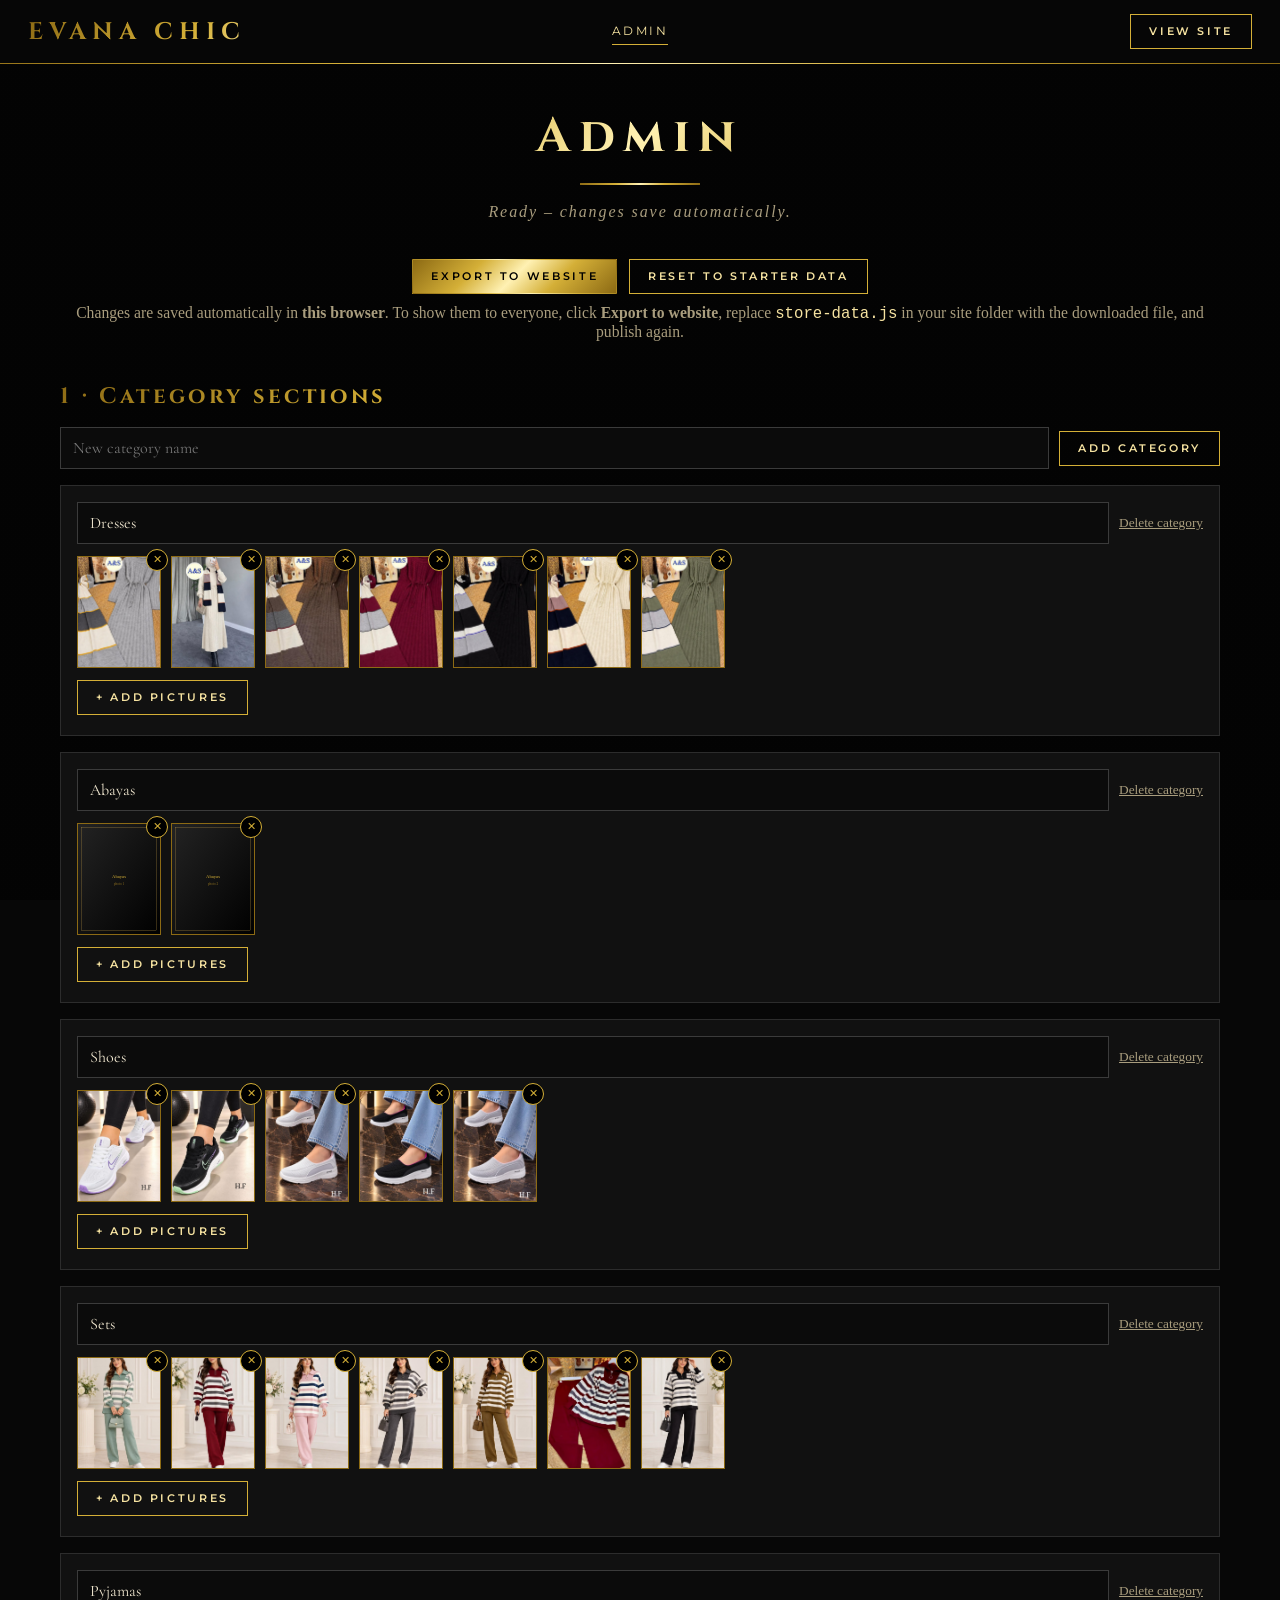
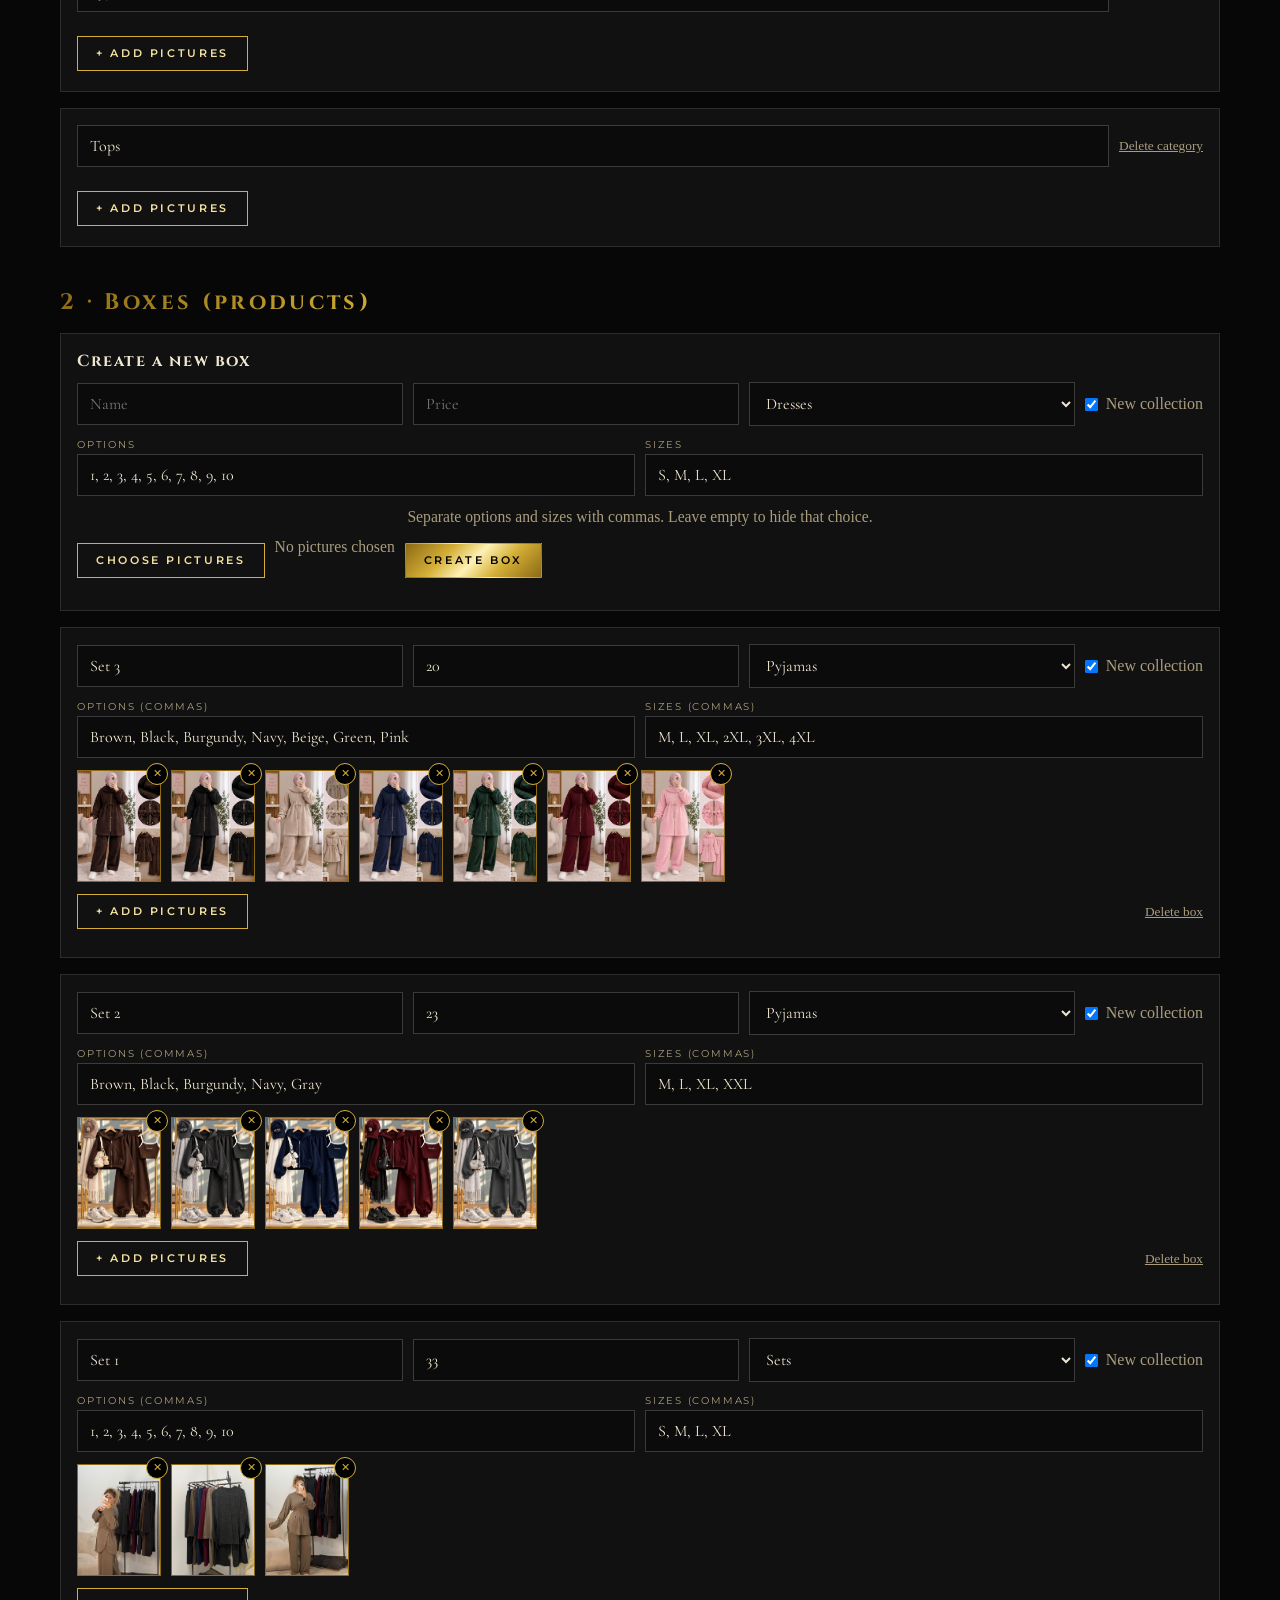
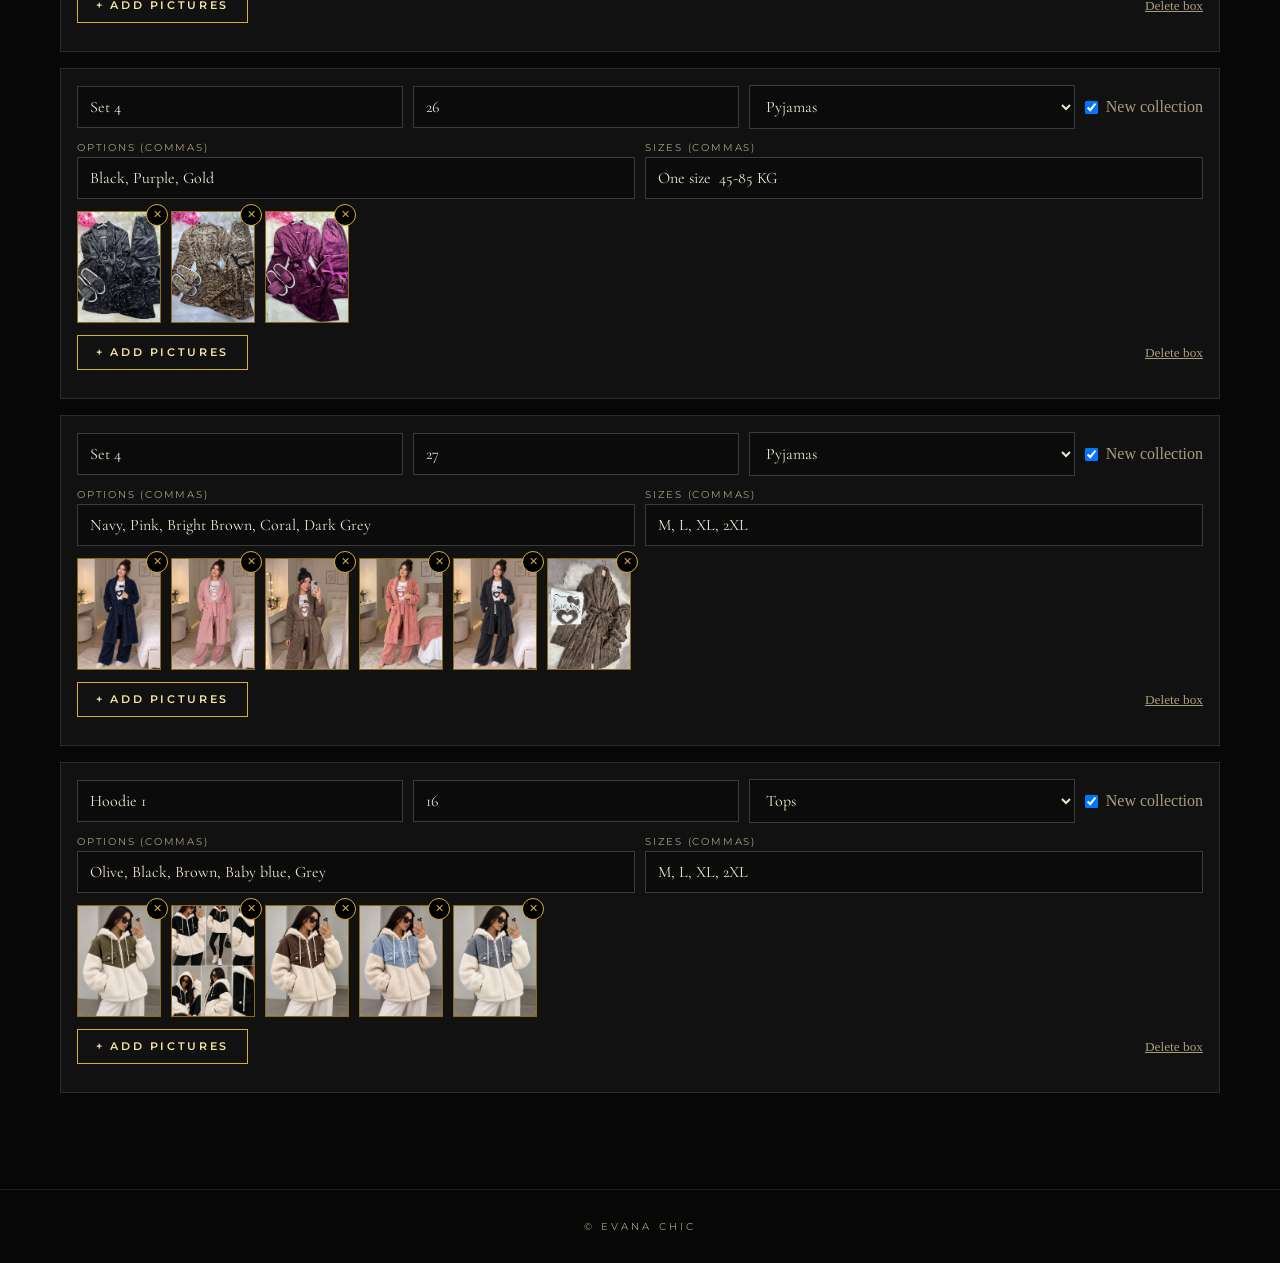
==== admin.html @ 62474490 "Add files via upload" ====
<!DOCTYPE html>
<html lang="en">
<head>
  <meta charset="UTF-8">
  <meta name="viewport" content="width=device-width, initial-scale=1">
  <meta name="robots" content="noindex">
  <title>Admin – EVANA CHIC</title>
  <link rel="preconnect" href="https://fonts.googleapis.com">
  <link href="https://fonts.googleapis.com/css2?family=Cinzel:wght@400;600;700&family=Cormorant+Garamond:ital,wght@0,400;0,600;1,400&family=Montserrat:wght@400;600&display=swap" rel="stylesheet">
  <link rel="stylesheet" href="styles.css">
  <link rel="stylesheet" href="admin.css">
</head>
<body>
  <header class="site-header">
    <a href="index.html" class="logo">EVANA CHIC</a>
    <nav class="nav"><a class="active" href="admin.html">Admin</a></nav>
    <div class="actions"><a class="btn small" href="index.html">View site</a></div>
  </header>

  <main>
    <h1 class="page-title gold-text">Admin</h1>
    <div class="divider"></div>
    <p class="page-sub" id="status">Loading…</p>

    <div class="adm-bar">
      <button class="btn solid small" id="export">Export to website</button>
      <button class="btn small" id="reset">Reset to starter data</button>
    </div>
    <p class="adm-note">Changes are saved automatically in <b>this browser</b>. To show them to everyone, click <b>Export to website</b>, replace <code>store-data.js</code> in your site folder with the downloaded file, and publish again.</p>

    <h2 class="adm-h gold-text">1 · Category sections</h2>
    <div class="adm-add">
      <input class="adm-in" id="new-cat" placeholder="New category name">
      <button class="btn small" id="add-cat">Add category</button>
    </div>
    <div id="cats"></div>

    <h2 class="adm-h gold-text">2 · Boxes (products)</h2>
    <div class="adm-card" id="new-box">
      <h3>Create a new box</h3>
      <div class="adm-row">
        <input class="adm-in" id="nb-name" placeholder="Name">
        <input class="adm-in" id="nb-price" type="number" min="0" step="0.01" placeholder="Price">
        <select class="adm-in" id="nb-cat"></select>
        <label class="adm-check"><input type="checkbox" id="nb-new" checked> New collection</label>
      </div>
      <div class="adm-row">
        <label class="adm-lbl">Options <input class="adm-in" id="nb-opts" value="1, 2, 3, 4, 5, 6, 7, 8, 9, 10" placeholder="1, 2, 3"></label>
        <label class="adm-lbl">Sizes <input class="adm-in" id="nb-sizes" value="S, M, L, XL" placeholder="S, M, L"></label>
      </div>
      <p class="adm-note" style="margin:0 0 12px">Separate options and sizes with commas. Leave empty to hide that choice.</p>
      <div class="adm-row">
        <label class="btn small">Choose pictures<input type="file" id="nb-files" accept="image/*" multiple hidden></label>
        <span id="nb-count" class="adm-note">No pictures chosen</span>
        <button class="btn solid small" id="nb-create">Create box</button>
      </div>
    </div>
    <div id="prods"></div>
  </main>
  <footer>© EVANA CHIC</footer>

  <script src="products.js"></script>
  <script src="store-data.js"></script>
  <script src="store.js"></script>
  <script src="admin.js"></script>
</body>
</html>
---- styles.css ----
/* ============================================================
   EVANA CHIC – black & gold theme (shared by every page)
   ============================================================ */
:root {
  --black: #070707;
  --panel: #111111;
  --panel-2: #181818;
  --gold: #d4af37;
  --gold-light: #f6e3a1;
  --gold-dark: #8c6a14;
  --text: #efe6cf;
  --muted: #a99d7e;
  --gold-grad: linear-gradient(135deg, #8c6a14 0%, #d4af37 30%, #fff1b3 50%, #d4af37 70%, #8c6a14 100%);
}

* { box-sizing: border-box; margin: 0; padding: 0; -webkit-tap-highlight-color: transparent; }
html { scroll-behavior: smooth; }
body {
  background-color: var(--black);
  color: var(--text);
  background-image:
    linear-gradient(rgba(0,0,0,0.55), rgba(0,0,0,0.55)),
    url("images/background.jpg");
  background-size: cover;
  background-position: center;
  background-repeat: no-repeat;
  background-attachment: fixed;
}
a { color: inherit; text-decoration: none; }
button { font-family: inherit; cursor: pointer; }

.gold-text {
  background: var(--gold-grad);
  -webkit-background-clip: text; background-clip: text;
  -webkit-text-fill-color: transparent; color: transparent;
}

/* ---------- Header ---------- */
.site-header {
  position: sticky; top: 0; z-index: 50;
  display: grid; grid-template-columns: 1fr auto 1fr; align-items: center;
  gap: 12px; padding: 14px 28px;
  background: rgba(7,7,7,.92); backdrop-filter: blur(10px);
  border-bottom: 1px solid transparent;
  border-image: var(--gold-grad) 1;
}
.logo {
  font-family: 'Cinzel', serif; font-weight: 700; font-size: 1.5rem; letter-spacing: .25em;
  background: var(--gold-grad); -webkit-background-clip: text; background-clip: text;
  -webkit-text-fill-color: transparent;
}
.nav { display: flex; gap: 26px; justify-content: center; }
.nav a {
  font-family: 'Montserrat', sans-serif; font-size: .72rem; letter-spacing: .22em;
  text-transform: uppercase; color: var(--muted); padding: 6px 0;
  border-bottom: 1px solid transparent; transition: .3s;
}
.nav a:hover, .nav a.active { color: var(--gold-light); border-bottom-color: var(--gold); }
.actions { display: flex; gap: 8px; justify-content: flex-end; }
.icon-btn {
  position: relative; width: 42px; height: 42px; border-radius: 50%;
  background: transparent; border: 1px solid var(--gold-dark); color: var(--gold);
  display: grid; place-items: center; transition: .3s;
}
.icon-btn:hover { background: var(--gold); color: #000; box-shadow: 0 0 18px rgba(212,175,55,.5); }
.icon-btn svg { width: 20px; height: 20px; fill: none; stroke: currentColor; stroke-width: 1.7; stroke-linecap: round; stroke-linejoin: round; }
.badge {
  position: absolute; top: -5px; right: -5px; min-width: 19px; height: 19px; padding: 0 5px;
  border-radius: 10px; background: var(--gold); color: #000; font: 700 .68rem 'Montserrat', sans-serif;
  display: none; align-items: center; justify-content: center;
}
.badge.show { display: flex; }

@media (max-width: 760px) {
  .site-header { grid-template-columns: 1fr auto; padding: 12px 16px; }
  .nav { grid-column: 1 / -1; grid-row: 2; gap: 18px; }
  .logo { font-size: 1.2rem; }
}

/* ---------- Search overlay ---------- */
.search-overlay {
  position: fixed; inset: 0; z-index: 90; background: rgba(0,0,0,.94);
  display: none; flex-direction: column; align-items: center; padding: 90px 20px 20px;
}
.search-overlay.open { display: flex; }
.search-overlay input {
  width: min(600px, 100%); background: transparent; border: none; border-bottom: 1px solid var(--gold);
  color: var(--gold-light); font: 1.6rem 'Cormorant Garamond', serif; padding: 10px 4px; outline: none;
  text-align: center; letter-spacing: .08em;
}
.search-results { width: min(600px, 100%); margin-top: 22px; overflow-y: auto; }
.search-row {
  display: flex; align-items: center; gap: 14px; padding: 10px;
  border-bottom: 1px solid #222; transition: .25s;
}
.search-row:hover { background: var(--panel-2); }
.search-row img { width: 48px; height: 64px; object-fit: cover; border: 1px solid var(--gold-dark); }
.search-row small { color: var(--muted); font-family: 'Montserrat', sans-serif; letter-spacing: .1em; font-size: .7rem; text-transform: uppercase; }
.search-close { position: absolute; top: 24px; right: 24px; }

/* ---------- Page layout ---------- */
main { max-width: 1200px; margin: 0 auto; padding: 40px 20px 80px; }
.page-title {
  font-family: 'Cinzel', serif; text-align: center; font-size: clamp(1.8rem, 5vw, 3rem);
  letter-spacing: .18em; margin-bottom: 8px;
}
.page-sub { text-align: center; color: var(--muted); letter-spacing: .12em; margin-bottom: 38px; font-style: italic; }
.divider { width: 120px; height: 2px; margin: 14px auto 18px; background: var(--gold-grad); }

/* ---------- Buttons ---------- */
.btn {
  display: inline-block; padding: 14px 34px; border: 1px solid var(--gold);
  background: transparent; color: var(--gold-light);
  font: 600 .78rem 'Montserrat', sans-serif; letter-spacing: .25em; text-transform: uppercase;
  position: relative; overflow: hidden; transition: .35s;
}
.btn::before {
  content: ''; position: absolute; inset: 0; background: var(--gold-grad);
  transform: translateX(-101%); transition: transform .45s; z-index: -1;
}
.btn { z-index: 0; }
.btn:hover { color: #000; box-shadow: 0 0 26px rgba(212,175,55,.45); }
.btn:hover::before { transform: translateX(0); }
.btn.solid { background: var(--gold-grad); color: #000; border-color: transparent; }
.btn.solid::before { display: none; }
.btn.solid:hover { filter: brightness(1.12); }

/* ---------- Home hero ---------- */
.hero {
  min-height: 78vh; display: flex; flex-direction: column; align-items: center; justify-content: center;
  text-align: center; padding: 40px 20px; position: relative;
}
.hero::before {
  content: ''; position: absolute; width: min(620px, 90vw); height: min(620px, 90vw); border-radius: 50%;
  border: 1px solid rgba(212,175,55,.25); animation: spin 40s linear infinite;
  background: radial-gradient(circle, rgba(212,175,55,.08), transparent 65%);
}
.hero::after {
  content: ''; position: absolute; width: min(520px, 76vw); height: min(520px, 76vw); border-radius: 50%;
  border: 1px dashed rgba(212,175,55,.18); animation: spin 60s linear infinite reverse;
}
@keyframes spin { to { transform: rotate(360deg); } }
.hero > * { position: relative; z-index: 2; }
.hero .eyebrow { font: .75rem 'Montserrat', sans-serif; letter-spacing: .5em; color: var(--muted); text-transform: uppercase; }
.hero h1 {
  font-family: 'Cinzel', serif; font-size: clamp(2.6rem, 10vw, 6rem); letter-spacing: .2em; margin: 16px 0 6px;
  background: var(--gold-grad); background-size: 200% auto; -webkit-background-clip: text; background-clip: text;
  -webkit-text-fill-color: transparent; animation: shine 6s linear infinite;
}
@keyframes shine { to { background-position: 200% center; } }
.hero p { max-width: 520px; color: var(--muted); font-size: 1.25rem; font-style: italic; margin: 10px 0 34px; }

.tiles { display: grid; grid-template-columns: repeat(auto-fit, minmax(240px, 1fr)); gap: 22px; margin-top: 30px; }
.tile {
  padding: 46px 20px; text-align: center; background: var(--panel); border: 1px solid #2a2a2a;
  transition: .4s; position: relative;
}
.tile:hover { border-color: var(--gold); transform: translateY(-6px); box-shadow: 0 14px 40px rgba(212,175,55,.15); }
.tile h3 { font-family: 'Cinzel', serif; letter-spacing: .2em; font-size: 1.3rem; margin-bottom: 8px; }
.tile span { color: var(--muted); font-style: italic; }

/* ---------- Categories ---------- */
.cat-grid { display: grid; grid-template-columns: repeat(auto-fill, minmax(220px, 1fr)); gap: 22px; }
.cat-card { position: relative; aspect-ratio: 3/4; overflow: hidden; border: 1px solid var(--gold-dark); }
.cat-card img { position: absolute; inset: 0; width: 100%; height: 100%; object-fit: cover; opacity: 0; transition: opacity .9s, transform .6s; }
.cat-card img.on { opacity: 1; }
.cat-card:hover img { transform: scale(1.08); }
.cat-card .label {
  position: absolute; left: 0; right: 0; bottom: 0; padding: 40px 10px 18px; text-align: center;
  background: linear-gradient(transparent, rgba(0,0,0,.92));
  font-family: 'Cinzel', serif; letter-spacing: .22em; font-size: 1.1rem; color: var(--gold-light);
}

/* ---------- Product boxes ---------- */
.chips { display: flex; flex-wrap: wrap; gap: 10px; justify-content: center; margin-bottom: 30px; }
.chip {
  padding: 8px 18px; border: 1px solid var(--gold-dark); background: transparent; color: var(--muted);
  font: .7rem 'Montserrat', sans-serif; letter-spacing: .2em; text-transform: uppercase; transition: .3s;
}
.chip:hover, .chip.active { background: var(--gold); color: #000; border-color: var(--gold); }

.grid { display: grid; grid-template-columns: repeat(auto-fill, minmax(280px, 1fr)); gap: 26px; }
.box {
  background: linear-gradient(180deg, var(--panel-2), var(--panel)); border: 1px solid #2c2c2c;
  padding: 14px; transition: .4s;
}
.box:hover { border-color: var(--gold-dark); box-shadow: 0 10px 34px rgba(212,175,55,.12); }
.slider {
  display: flex; overflow-x: auto; scroll-snap-type: x mandatory; gap: 0;
  scrollbar-width: none; border: 1px solid var(--gold-dark);
}
.slider::-webkit-scrollbar { display: none; }
.slider img {
  flex: 0 0 100%; width: 100%; aspect-ratio: 3/4; object-fit: cover; scroll-snap-align: center;
  user-select: none; -webkit-user-select: none; -webkit-touch-callout: none; cursor: zoom-in;
}
.dots { display: flex; justify-content: center; gap: 6px; margin: 8px 0 2px; }
.dots i { width: 6px; height: 6px; border-radius: 50%; background: #3a3a3a; transition: .3s; }
.dots i.on { background: var(--gold); transform: scale(1.3); }
.hint { text-align: center; font: .62rem 'Montserrat', sans-serif; letter-spacing: .14em; color: var(--muted); text-transform: uppercase; margin-bottom: 8px; }
.box h3 { font-family: 'Cinzel', serif; font-size: 1.05rem; letter-spacing: .1em; text-align: center; margin-top: 6px; }
.box .price { text-align: center; color: var(--gold); font-size: 1.4rem; margin: 4px 0 10px; }
.opt-label { text-align: center; font: .62rem 'Montserrat', sans-serif; letter-spacing: .2em; color: var(--muted); text-transform: uppercase; margin-bottom: 6px; }
.opts { display: flex; flex-wrap: wrap; justify-content: center; gap: 6px; margin-bottom: 14px; }
.opt {
  min-width: 44px; padding: 9px 12px; background: transparent; border: 1px solid #3b3b3b; color: var(--text);
  font: .85rem 'Montserrat', sans-serif; transition: .25s;
}
.opt:hover { border-color: var(--gold); }
.opt.selected { background: var(--gold-grad); color: #000; border-color: transparent; font-weight: 700; }
.box .add { width: 100%; }
.box.shake { animation: shake .4s; }
@keyframes shake { 25% { transform: translateX(-6px); } 75% { transform: translateX(6px); } }
.empty { text-align: center; color: var(--muted); padding: 60px 0; font-style: italic; grid-column: 1 / -1; }

/* ---------- Lightbox (long-press magnifier) ---------- */
.lightbox {
  position: fixed; inset: 0; z-index: 100; background: rgba(0,0,0,.96);
  display: none; flex-direction: column; align-items: center; justify-content: center;
}
.lightbox.open { display: flex; animation: fade .25s; }
@keyframes fade { from { opacity: 0; } }
.lb-track {
  display: flex; width: 100%; height: 86vh; overflow-x: auto; scroll-snap-type: x mandatory;
  scrollbar-width: none;
}
.lb-track::-webkit-scrollbar { display: none; }
.lb-track img { flex: 0 0 100%; width: 100%; height: 100%; object-fit: contain; scroll-snap-align: center; padding: 10px; }
.lb-count { color: var(--gold); font: .8rem 'Montserrat', sans-serif; letter-spacing: .3em; margin-top: 10px; }
.lb-close { position: absolute; top: 18px; right: 18px; }
.lb-nav {
  position: absolute; top: 50%; transform: translateY(-50%); width: 46px; height: 46px; border-radius: 50%;
  background: rgba(0,0,0,.6); border: 1px solid var(--gold); color: var(--gold); font-size: 1.4rem;
}
.lb-nav:hover { background: var(--gold); color: #000; }
.lb-prev { left: 14px; } .lb-next { right: 14px; }

/* ---------- Cart page ---------- */
.cart-item {
  display: grid; grid-template-columns: 90px 1fr auto; gap: 16px; align-items: center;
  padding: 16px; background: var(--panel); border: 1px solid #2a2a2a; margin-bottom: 14px;
}
.cart-item img { width: 90px; height: 120px; object-fit: cover; border: 1px solid var(--gold-dark); }
.cart-item h3 { font-family: 'Cinzel', serif; letter-spacing: .08em; font-size: 1.05rem; }
.cart-item .meta { color: var(--muted); font-size: .98rem; margin: 3px 0; }
.cart-item .meta b { color: var(--gold-light); font-weight: 600; }
.qty { display: inline-flex; align-items: center; border: 1px solid var(--gold-dark); margin-top: 6px; }
.qty button { width: 34px; height: 34px; background: transparent; border: none; color: var(--gold); font-size: 1.2rem; }
.qty button:hover { background: var(--gold); color: #000; }
.qty span { min-width: 34px; text-align: center; font-family: 'Montserrat', sans-serif; font-size: .9rem; }
.line-total { text-align: right; }
.line-total .amt { color: var(--gold); font-size: 1.35rem; }
.remove { background: none; border: none; color: var(--muted); text-decoration: underline; font-size: .9rem; margin-top: 8px; }
.remove:hover { color: #e8715a; }
.summary { margin-top: 26px; padding: 24px; border: 1px solid var(--gold); background: var(--panel); }
.summary .row { display: flex; justify-content: space-between; padding: 8px 0; border-bottom: 1px solid #262626; font-size: 1.15rem; }
.summary .total { border: none; padding-top: 16px; font-family: 'Cinzel', serif; font-size: 1.6rem; letter-spacing: .12em; }
.summary .total span:last-child { color: var(--gold); }
.summary .btn { width: 100%; margin-top: 18px; text-align: center; }

@media (max-width: 560px) {
  .cart-item { grid-template-columns: 70px 1fr; }
  .cart-item img { width: 70px; height: 94px; }
  .line-total { grid-column: 1 / -1; text-align: left; display: flex; justify-content: space-between; align-items: center; }
}

/* ---------- Toast ---------- */
.toast {
  position: fixed; left: 50%; bottom: 30px; transform: translate(-50%, 30px); z-index: 120; opacity: 0;
  padding: 12px 26px; background: var(--gold-grad); color: #000; font: 600 .75rem 'Montserrat', sans-serif;
  letter-spacing: .15em; text-transform: uppercase; transition: .35s; pointer-events: none;
}
.toast.show { opacity: 1; transform: translate(-50%, 0); }

footer { text-align: center; padding: 30px; color: var(--muted); font: .65rem 'Montserrat', sans-serif; letter-spacing: .3em; border-top: 1px solid #1d1d1d; }

/* ---------- Checkout: payment note, agree box, popup ---------- */
.pay-note { margin-top: 20px; padding: 14px 16px; border: 1px dashed var(--gold-dark); color: var(--muted); font-size: 1.05rem; line-height: 1.5; }
.pay-note b { color: var(--gold-light); }
.agree { display: flex; gap: 10px; align-items: flex-start; margin-top: 16px; color: var(--text); font-size: 1.05rem; cursor: pointer; }
.agree input { width: 20px; height: 20px; margin-top: 3px; accent-color: var(--gold); flex: none; }
.summary .btn:disabled { opacity: .35; cursor: not-allowed; filter: grayscale(.6); }
.modal { position: fixed; inset: 0; z-index: 130; background: rgba(0,0,0,.82); display: none; align-items: center; justify-content: center; padding: 20px; }
.modal.open { display: flex; animation: fade .25s; }
.modal-box { width: min(440px, 100%); padding: 30px 26px; background: var(--panel); border: 1px solid var(--gold); text-align: center; box-shadow: 0 0 50px rgba(212,175,55,.25); }
.modal-box h3 { font-family: 'Cinzel', serif; letter-spacing: .14em; font-size: 1.2rem; margin-bottom: 14px; }
.modal-box p { color: var(--text); font-size: 1.2rem; line-height: 1.5; margin-bottom: 8px; }
.modal-box p b { color: var(--gold-light); }
.modal-box .btn { width: 100%; margin-top: 18px; }
.modal-box .back { display: inline-block; margin-top: 14px; background: none; border: none; color: var(--muted); text-decoration: underline; font-size: .95rem; }

/* ---------- Social icons + floating WhatsApp ---------- */
.socials { display: flex; gap: 12px; justify-content: center; margin-bottom: 16px; }
.wa-float {
  position: fixed; right: 18px; bottom: 18px; z-index: 60; width: 54px; height: 54px; border-radius: 50%;
  background: var(--gold-grad); color: #000; display: grid; place-items: center; box-shadow: 0 6px 22px rgba(0,0,0,.5);
}
.wa-float svg { width: 28px; height: 28px; fill: none; stroke: currentColor; stroke-width: 1.8; stroke-linecap: round; stroke-linejoin: round; }
---- admin.css ----
.adm-bar { display: flex; gap: 12px; justify-content: center; flex-wrap: wrap; margin-bottom: 10px; }
.adm-note { text-align: center; color: var(--muted); font-size: .98rem; margin-bottom: 26px; }
.adm-note code { color: var(--gold-light); }
.adm-h { font-family: 'Cinzel', serif; letter-spacing: .15em; font-size: 1.4rem; margin: 40px 0 16px; }
.adm-card { background: var(--panel); border: 1px solid #2c2c2c; padding: 16px; margin-bottom: 16px; }
.adm-card h3 { font-family: 'Cinzel', serif; letter-spacing: .1em; margin-bottom: 10px; font-size: 1rem; }
.adm-row, .adm-add { display: flex; flex-wrap: wrap; gap: 10px; align-items: center; margin-bottom: 12px; }
.adm-add { margin-bottom: 16px; }
.adm-in {
  flex: 1 1 150px; min-width: 0; background: #0b0b0b; border: 1px solid #3b3b3b; color: var(--text);
  padding: 10px 12px; font: 1rem 'Cormorant Garamond', serif; outline: none;
}
.adm-in:focus { border-color: var(--gold); }
.adm-check { display: flex; gap: 8px; align-items: center; color: var(--muted); }
.btn.small { padding: 10px 18px; font-size: .66rem; }
.thumbs { display: flex; flex-wrap: wrap; gap: 10px; margin-bottom: 12px; }
.th { position: relative; width: 84px; height: 112px; border: 1px solid var(--gold-dark); }
.th img { width: 100%; height: 100%; object-fit: cover; display: block; }
.th button {
  position: absolute; top: -8px; right: -8px; width: 22px; height: 22px; border-radius: 50%;
  background: #000; border: 1px solid var(--gold); color: var(--gold); font-size: .7rem; line-height: 1;
}
.th button:hover { background: #c0392b; color: #fff; border-color: #c0392b; }
.adm-del { background: none; border: none; color: var(--muted); text-decoration: underline; margin-left: auto; }
.adm-del:hover { color: #e8715a; }

.adm-lbl { flex: 1 1 260px; display: flex; flex-direction: column; gap: 4px; color: var(--muted); font: .62rem 'Montserrat', sans-serif; letter-spacing: .18em; text-transform: uppercase; }
.adm-lbl .adm-in { flex: none; text-transform: none; letter-spacing: 0; }
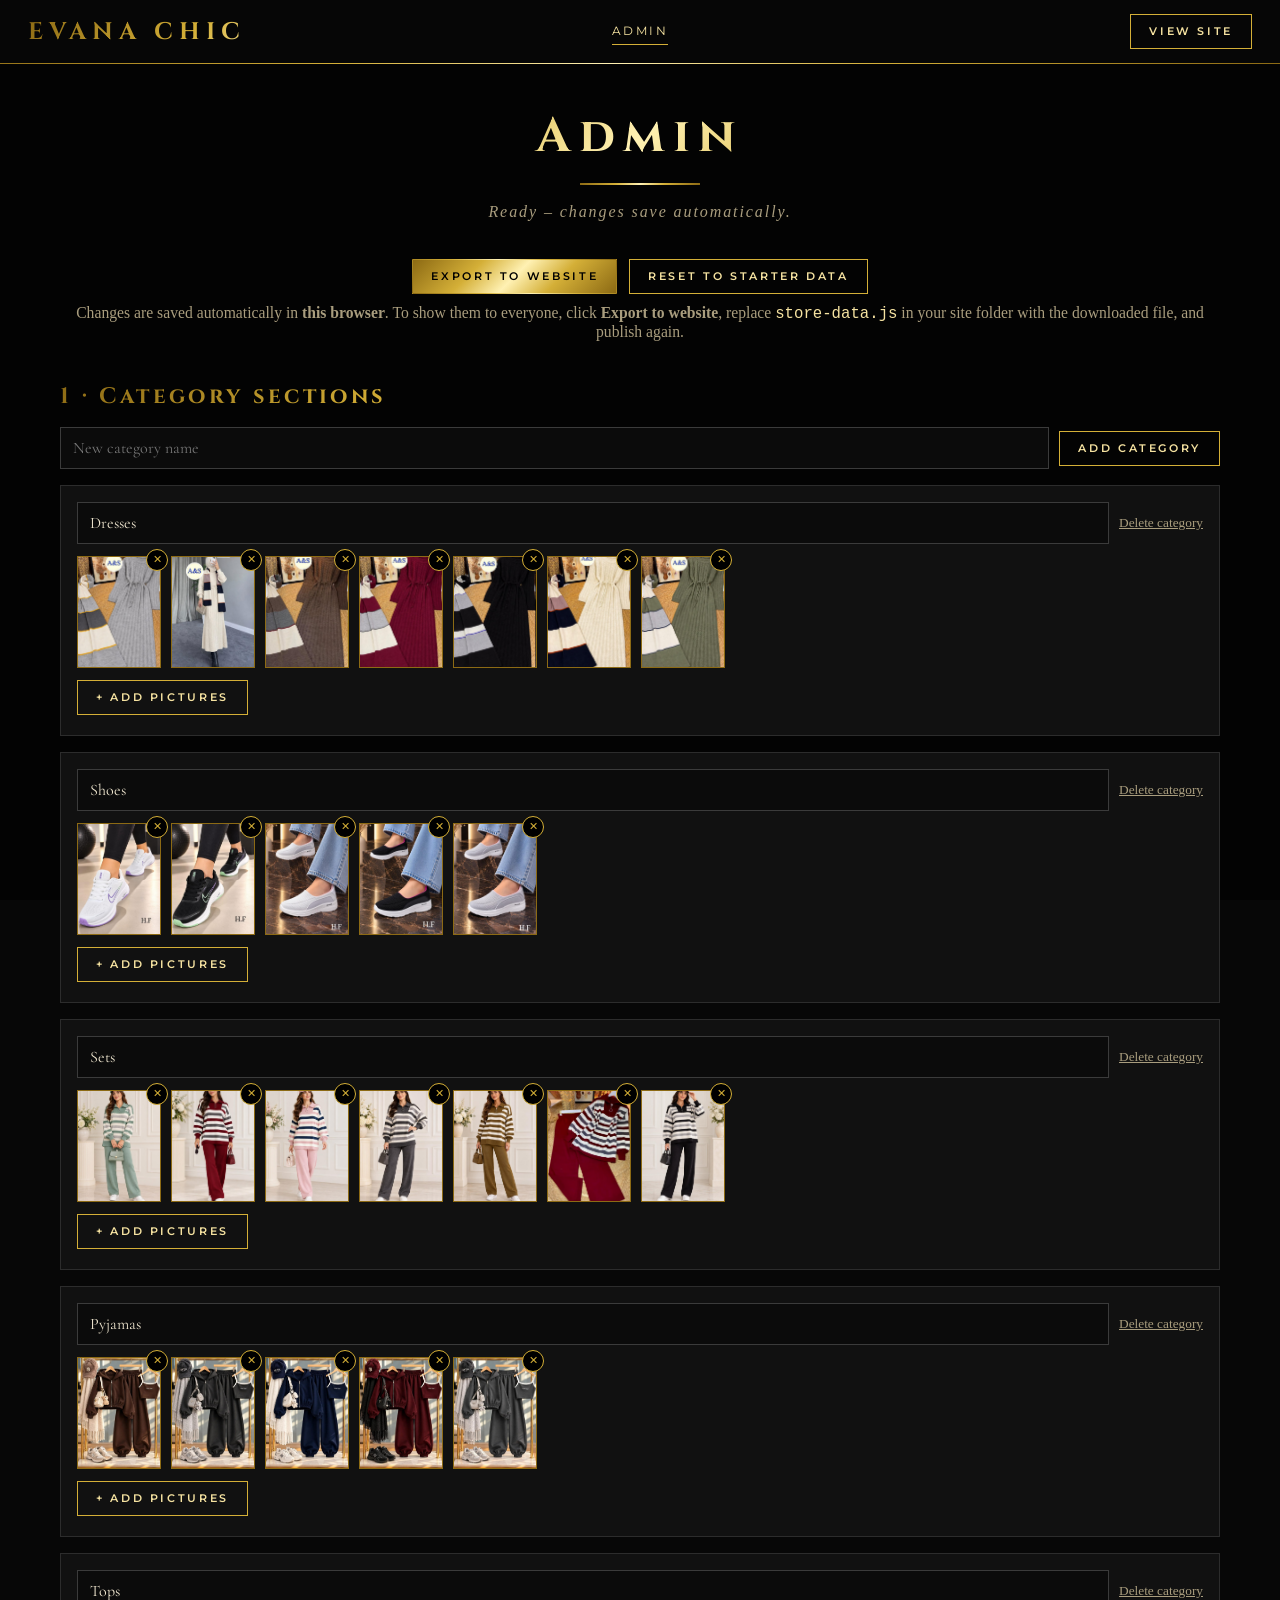
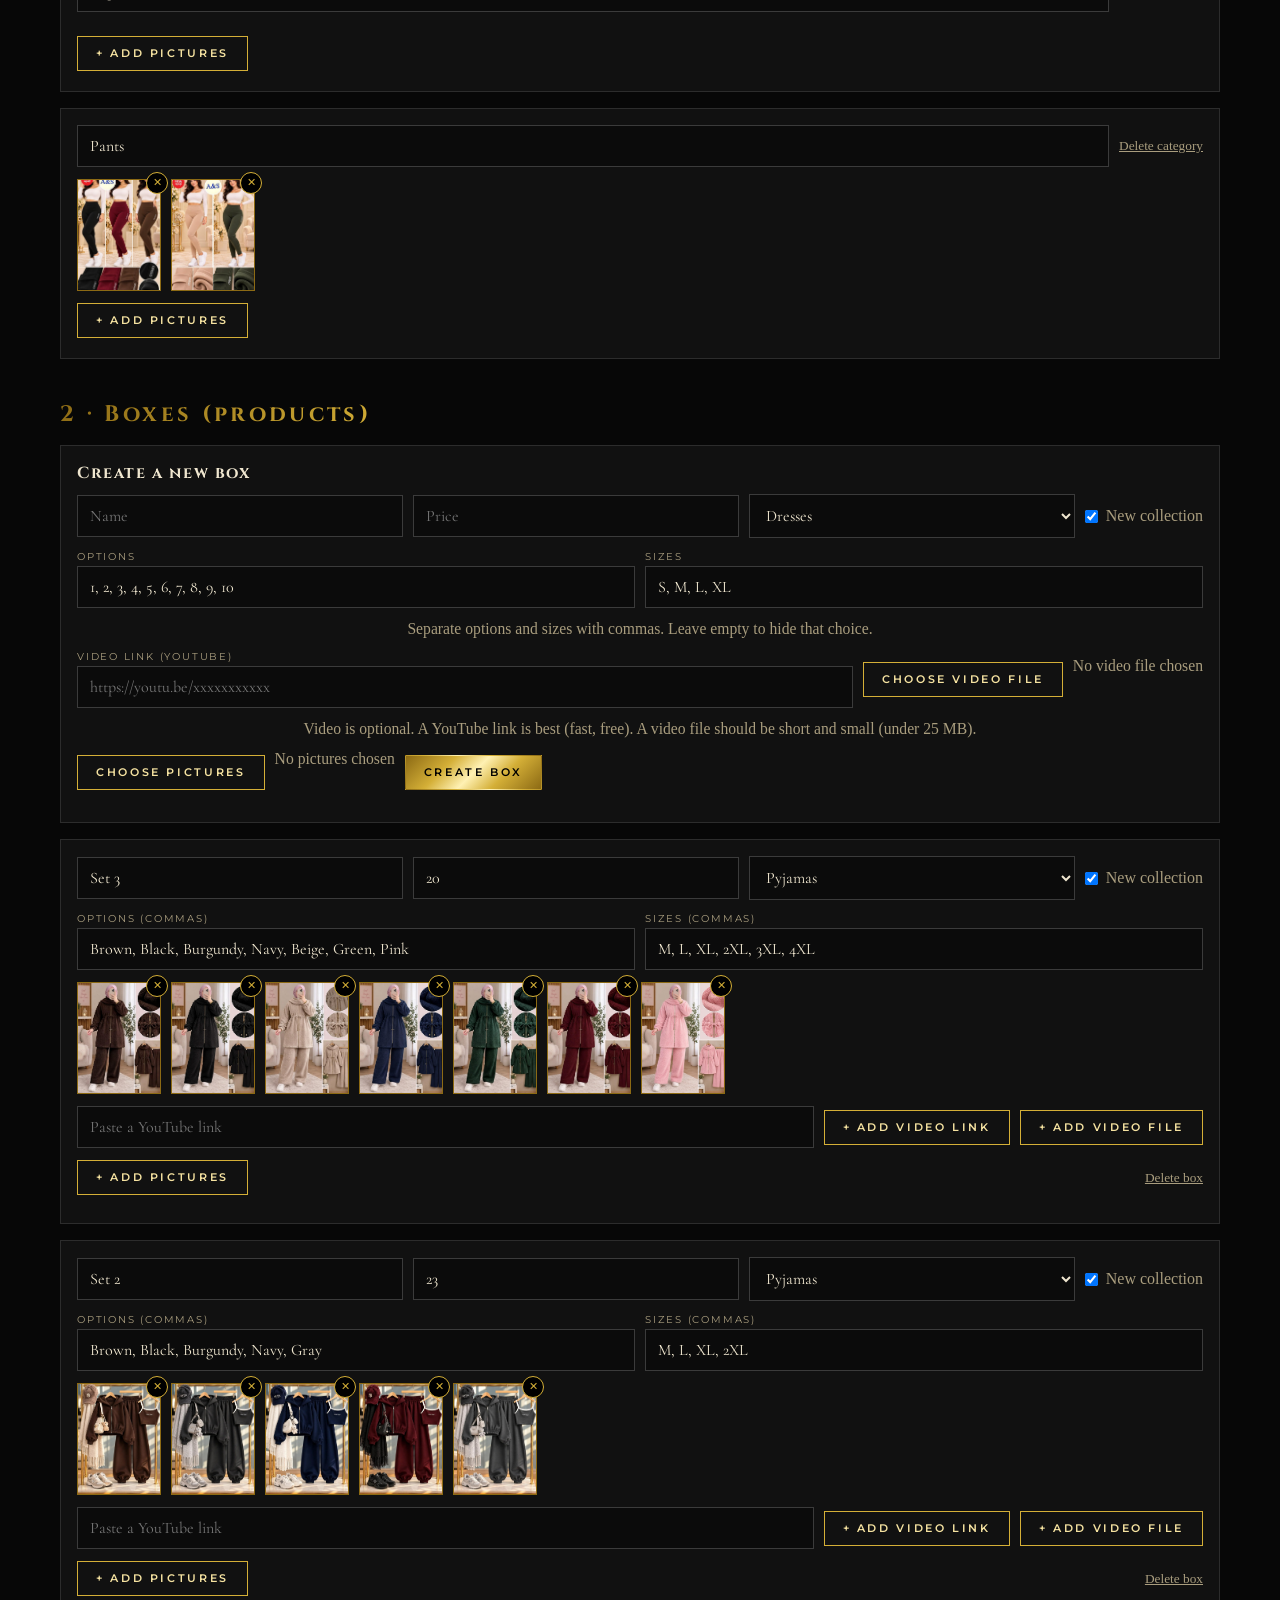
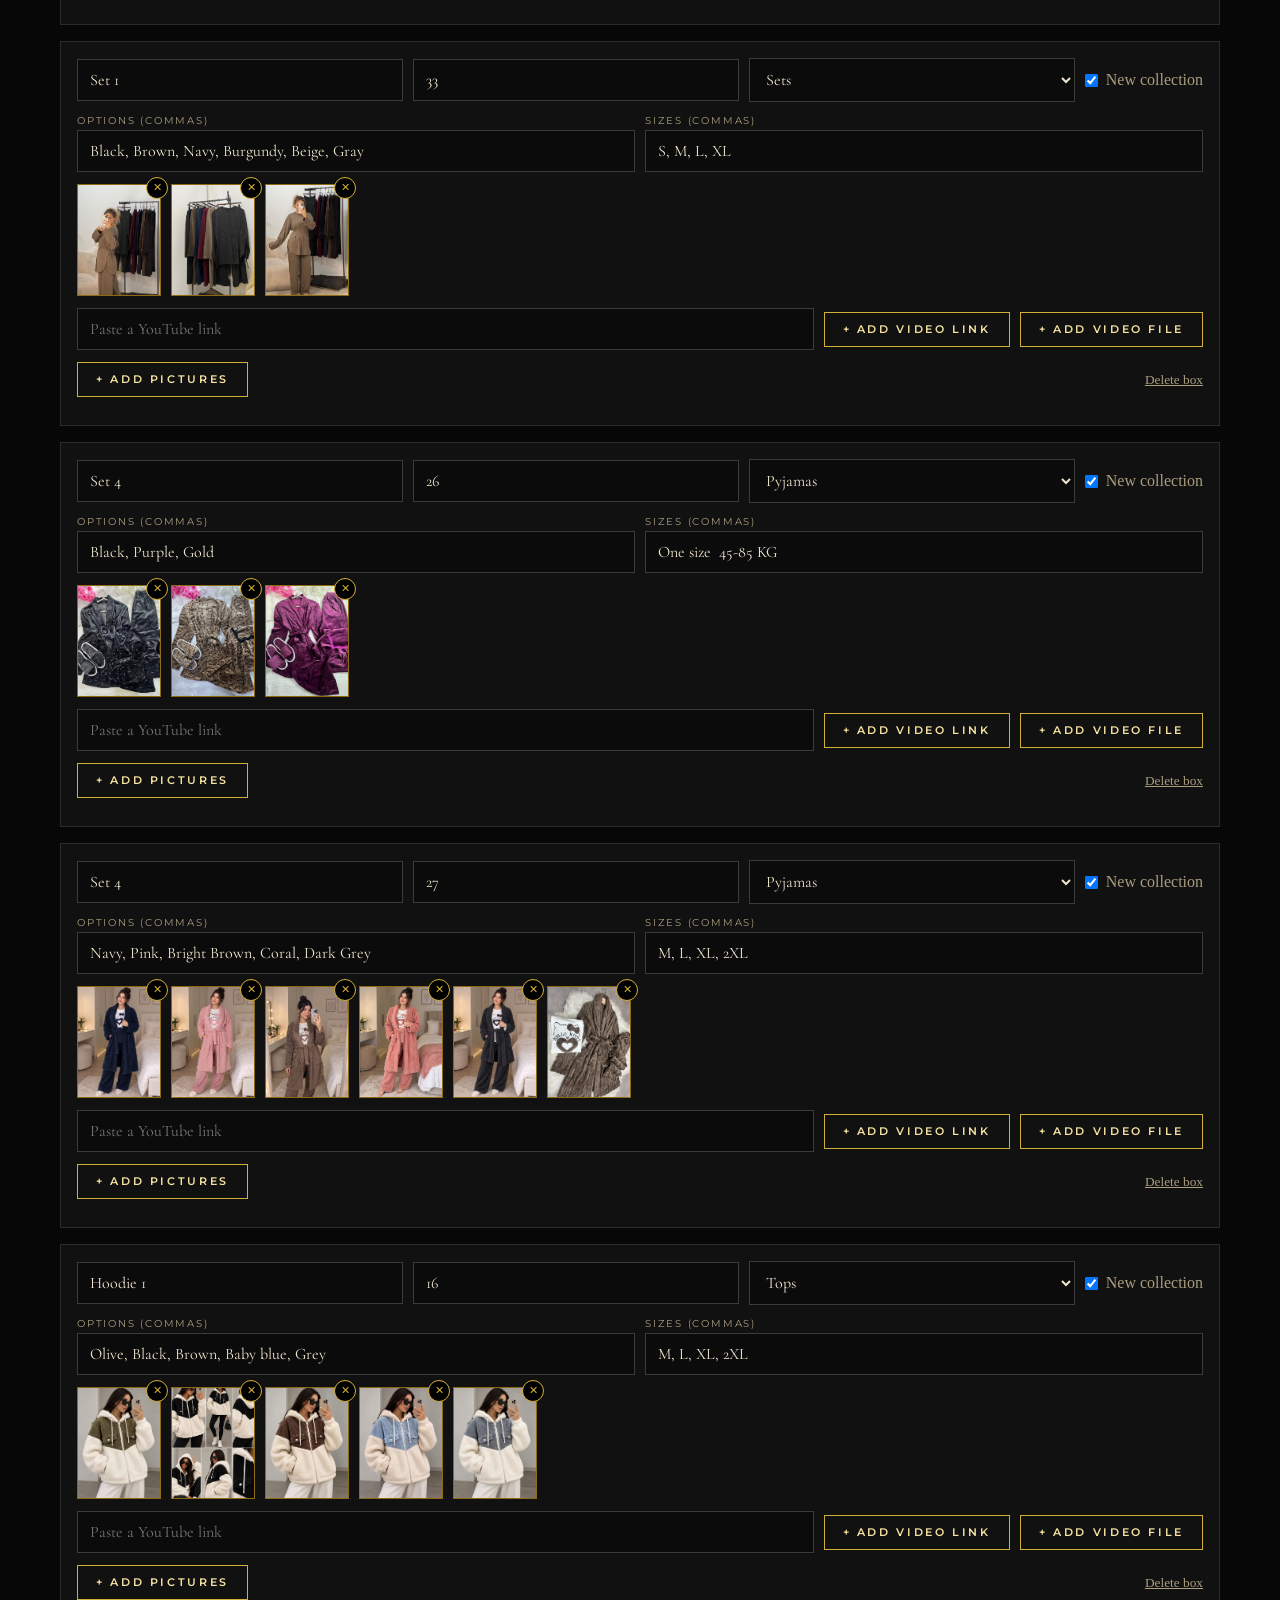
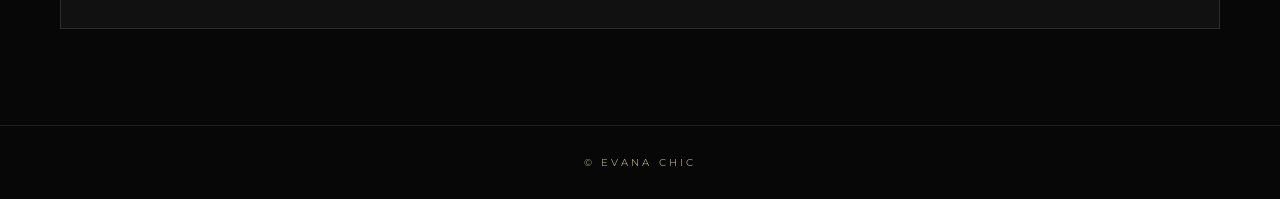
==== commit 5c8da0a1: "Add files via upload" ====
--- a/admin.html
+++ b/admin.html
@@ -50,6 +50,12 @@
       </div>
       <p class="adm-note" style="margin:0 0 12px">Separate options and sizes with commas. Leave empty to hide that choice.</p>
       <div class="adm-row">
+        <label class="adm-lbl">Video link (YouTube) <input class="adm-in" id="nb-vlink" placeholder="https://youtu.be/xxxxxxxxxxx"></label>
+        <label class="btn small">Choose video file<input type="file" id="nb-vfile" accept="video/*" hidden></label>
+        <span id="nb-vcount" class="adm-note">No video file chosen</span>
+      </div>
+      <p class="adm-note" style="margin:0 0 12px">Video is optional. A YouTube link is best (fast, free). A video file should be short and small (under 25 MB).</p>
+      <div class="adm-row">
         <label class="btn small">Choose pictures<input type="file" id="nb-files" accept="image/*" multiple hidden></label>
         <span id="nb-count" class="adm-note">No pictures chosen</span>
         <button class="btn solid small" id="nb-create">Create box</button>
--- a/styles.css
+++ b/styles.css
@@ -18,13 +18,31 @@
 body {
   background-color: var(--black);
   color: var(--text);
+  min-height: 100vh;
+}
+/* Background lives on a fixed layer behind the page.
+   (background-attachment: fixed is ignored by phone browsers, so the picture never showed on mobile.) */
+body::before {
+  content: '';
+  position: fixed;
+  top: 0; left: 0; right: 0; bottom: 0;
+  z-index: -1;
+  pointer-events: none;
+  /* The picture is tried under several common names/cases (GitHub is case-sensitive, Windows is not).
+     Whichever file really exists in the images folder is the one that shows. */
   background-image:
     linear-gradient(rgba(0,0,0,0.55), rgba(0,0,0,0.55)),
-    url("images/background.jpg");
+    url("images/background.jpg"),
+    url("images/background.jpeg"),
+    url("images/background.png"),
+    url("images/background.webp"),
+    url("images/Background.jpg"),
+    url("images/Background.JPG"),
+    url("images/background.JPG");
   background-size: cover;
   background-position: center;
   background-repeat: no-repeat;
-  background-attachment: fixed;
+  transform: translateZ(0);
 }
 a { color: inherit; text-decoration: none; }
 button { font-family: inherit; cursor: pointer; }
@@ -296,3 +314,38 @@
   background: var(--gold-grad); color: #000; display: grid; place-items: center; box-shadow: 0 6px 22px rgba(0,0,0,.5);
 }
 .wa-float svg { width: 28px; height: 28px; fill: none; stroke: currentColor; stroke-width: 1.8; stroke-linecap: round; stroke-linejoin: round; }
+
+/* ---------- Clear cart button + delivery details form ---------- */
+.summary .clear-btn {
+  display: block; width: 100%; margin-top: 12px; padding: 12px; background: transparent;
+  border: 1px solid #3b3b3b; color: var(--muted); font: 600 .7rem 'Montserrat', sans-serif;
+  letter-spacing: .22em; text-transform: uppercase; transition: .3s;
+}
+.summary .clear-btn:hover { border-color: #e8715a; color: #e8715a; }
+.modal-box { max-height: 92vh; overflow-y: auto; }
+.field { display: block; text-align: left; margin-bottom: 14px; }
+.field span { display: block; margin-bottom: 6px; font: .65rem 'Montserrat', sans-serif; letter-spacing: .2em; color: var(--muted); text-transform: uppercase; }
+.field input, .field textarea {
+  width: 100%; padding: 12px; background: var(--black); border: 1px solid var(--gold-dark); color: var(--text);
+  font: 16px 'Montserrat', sans-serif; outline: none; resize: vertical; border-radius: 0;
+}
+/* ---------- Product videos ---------- */
+.vslide { position: relative; flex: 0 0 100%; aspect-ratio: 3/4; scroll-snap-align: center; background: #000 center / cover no-repeat; cursor: pointer; overflow: hidden; }
+.vslide video { width: 100%; height: 100%; object-fit: cover; pointer-events: none; display: block; }
+.vslide .play {
+  position: absolute; inset: 0; margin: auto; width: 64px; height: 64px; border-radius: 50%;
+  background: rgba(0,0,0,.65); border: 1px solid var(--gold); color: var(--gold);
+  display: grid; place-items: center; font-size: 1.4rem; padding-left: 4px;
+}
+.vmodal { position: fixed; inset: 0; z-index: 140; background: rgba(0,0,0,.96); display: flex; align-items: center; justify-content: center; padding: 16px; }
+.vm-box { width: min(900px, 100%); }
+.vm-box iframe { width: 100%; aspect-ratio: 16 / 9; border: 0; background: #000; display: block; }
+.vm-box video { width: 100%; max-height: 84vh; background: #000; display: block; }
+.vm-close { position: absolute; top: 16px; right: 16px; z-index: 2; }
+/* admin: video chips */
+.vids { display: flex; flex-wrap: wrap; gap: 8px; margin: 10px 0; }
+.vchip { display: inline-flex; align-items: center; gap: 8px; padding: 6px 10px; border: 1px solid var(--gold-dark); color: var(--gold-light); font: .75rem 'Montserrat', sans-serif; }
+.vchip button { background: none; border: none; color: var(--muted); font-size: .9rem; }
+.vchip button:hover { color: #e8715a; }
+
+.field input:focus, .field textarea:focus { border-color: var(--gold); box-shadow: 0 0 12px rgba(212,175,55,.3); }
